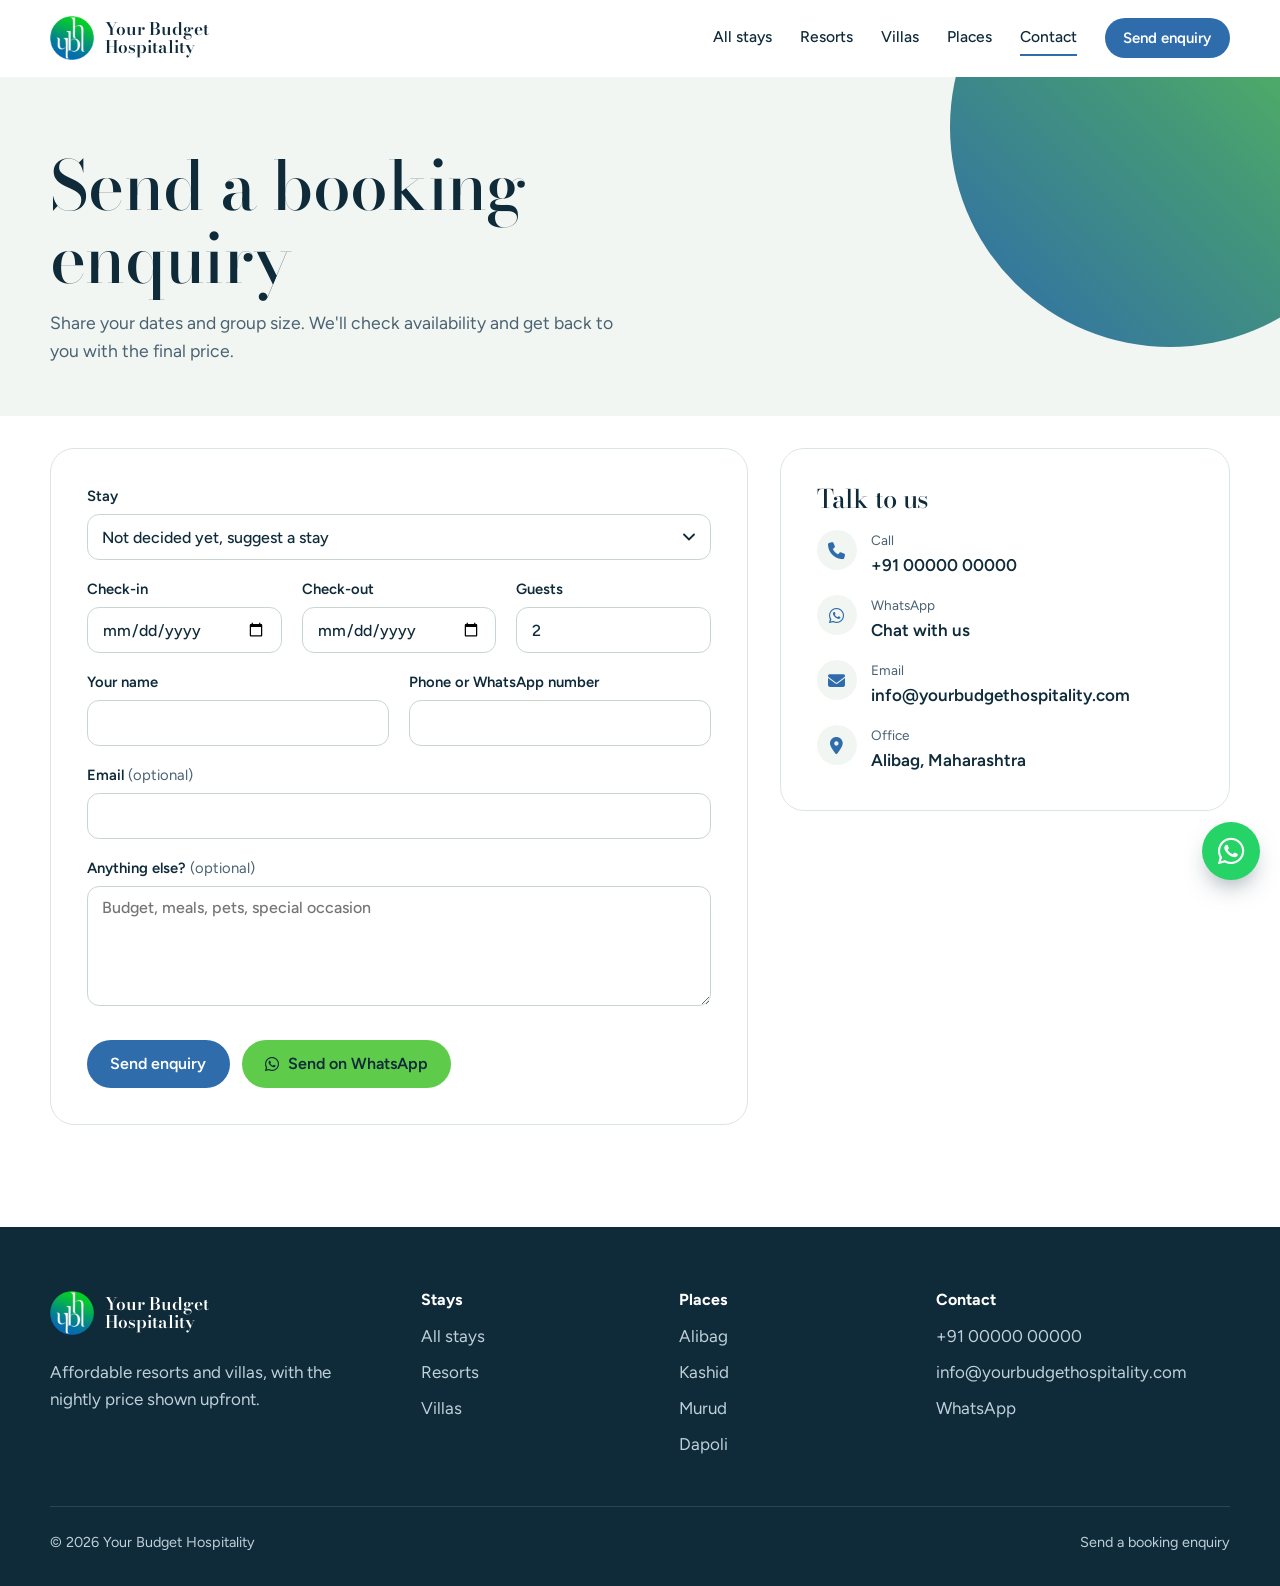
==== contact.html @ d2b8995c "Add files via upload" ====
<!DOCTYPE html>
<html lang="en">
<head>
  <meta charset="UTF-8">
  <meta name="viewport" content="width=device-width, initial-scale=1.0">
  <title>Send a booking enquiry | Your Budget Hospitality</title>
  <meta name="description" content="Send your dates and group size for any Your Budget Hospitality resort or villa. We confirm availability and the final price.">
  <meta name="theme-color" content="#2F6CAB">
  <link rel="icon" href="favicon.ico" sizes="any">
  <link rel="icon" type="image/png" sizes="32x32" href="favicon-32x32.png">
  <link rel="apple-touch-icon" href="apple-touch-icon.png">
  <link rel="preconnect" href="https://fonts.googleapis.com">
  <link rel="preconnect" href="https://fonts.gstatic.com" crossorigin>
  <link rel="stylesheet" href="https://fonts.googleapis.com/css2?family=Bodoni+Moda:opsz,wght@6..96,400..700&family=Figtree:wght@400;500;600;700&display=swap">
  <link rel="stylesheet" href="https://cdnjs.cloudflare.com/ajax/libs/font-awesome/6.5.1/css/all.min.css">
  <link rel="stylesheet" href="style.css">
  <script src="data.js" defer></script>
  <script src="main.js" defer></script>
</head>
<body data-page="contact">
  <a class="skip-link" href="#main">Skip to content</a>

  <header class="site-header" id="siteHeader">
    <div class="wrap nav">
      <a class="brand" href="index.html">
        <img src="ybh-mark.png" alt="" width="44" height="44">
        <span>Your Budget<br>Hospitality</span>
      </a>
      <button class="nav-toggle" type="button" aria-expanded="false" aria-controls="navMenu">
        <i class="fa-solid fa-bars" aria-hidden="true"></i><span class="sr-only">Menu</span>
      </button>
      <nav class="nav-menu" id="navMenu" aria-label="Main">
        <a class="nav-link" href="properties.html">All stays</a>
        <a class="nav-link" href="properties.html?type=resort">Resorts</a>
        <a class="nav-link" href="properties.html?type=villa">Villas</a>
        <a class="nav-link" href="index.html#places">Places</a>
        <a class="nav-link" href="contact.html" aria-current="page">Contact</a>
        <a class="btn btn-primary btn-sm" href="contact.html">Send enquiry</a>
      </nav>
    </div>
  </header>

  <main id="main">
    <section class="page-head">
      <div class="wrap">
        <h1>Send a booking enquiry</h1>
        <p>Share your dates and group size. We'll check availability and get back to you with the final price.</p>
      </div>
    </section>

    <section class="section section-results">
      <div class="wrap contact-grid">
        <div class="panel">
          <form class="form" id="enquiryForm">
            <input type="checkbox" name="botcheck" class="hp" tabindex="-1" autocomplete="off" aria-hidden="true">
            <div class="form-grid">
              <div class="c6">
                <label for="fProperty">Stay</label>
                <select class="input" id="fProperty" name="property"></select>
              </div>
              <div class="c2">
                <label for="fCheckin">Check-in</label>
                <input class="input" type="date" id="fCheckin" name="checkin" required>
              </div>
              <div class="c2">
                <label for="fCheckout">Check-out</label>
                <input class="input" type="date" id="fCheckout" name="checkout" required>
              </div>
              <div class="c2">
                <label for="fGuestCount">Guests</label>
                <input class="input" type="number" id="fGuestCount" name="guests" min="1" max="60" value="2" inputmode="numeric" required>
              </div>
              <div class="c3">
                <label for="fName">Your name</label>
                <input class="input" type="text" id="fName" name="name" autocomplete="name" required>
              </div>
              <div class="c3">
                <label for="fPhone">Phone or WhatsApp number</label>
                <input class="input" type="tel" id="fPhone" name="phone" autocomplete="tel" minlength="10" required>
              </div>
              <div class="c6">
                <label for="fEmail">Email <span class="hint">(optional)</span></label>
                <input class="input" type="email" id="fEmail" name="email" autocomplete="email">
              </div>
              <div class="c6">
                <label for="fMessage">Anything else? <span class="hint">(optional)</span></label>
                <textarea class="input" id="fMessage" name="message" placeholder="Budget, meals, pets, special occasion"></textarea>
              </div>
            </div>
            <div class="form-actions">
              <button class="btn btn-primary" type="submit" id="submitBtn">Send enquiry</button>
              <button class="btn btn-whatsapp" type="button" id="waBtn"><i class="fa-brands fa-whatsapp" aria-hidden="true"></i>Send on WhatsApp</button>
            </div>
            <p class="form-status" id="formStatus" role="status" aria-live="polite"></p>
          </form>
        </div>

        <aside class="aside">
          <div class="panel preview" id="stayPreview" hidden></div>
          <div class="panel">
            <h2 class="aside-title">Talk to us</h2>
            <ul class="contact-list">
              <li><i class="fa-solid fa-phone" aria-hidden="true"></i><div><span>Call</span><a data-site="phone" href="#">Phone</a></div></li>
              <li><i class="fa-brands fa-whatsapp" aria-hidden="true"></i><div><span>WhatsApp</span><a data-site="whatsapp" href="#">Chat with us</a></div></li>
              <li><i class="fa-solid fa-envelope" aria-hidden="true"></i><div><span>Email</span><a data-site="email" href="#">Email</a></div></li>
              <li><i class="fa-solid fa-location-dot" aria-hidden="true"></i><div><span>Office</span><p data-site="address"></p></div></li>
            </ul>
          </div>
        </aside>
      </div>
    </section>
  </main>

  <footer class="site-footer on-dark">
    <div class="wrap">
      <div class="footer-grid">
        <div class="footer-brand">
          <a class="brand" href="index.html">
            <img src="ybh-mark.png" alt="" width="44" height="44">
            <span>Your Budget<br>Hospitality</span>
          </a>
          <p>Affordable resorts and villas, with the nightly price shown upfront.</p>
        </div>
        <div>
          <h2 class="footer-title">Stays</h2>
          <ul>
            <li><a href="properties.html">All stays</a></li>
            <li><a href="properties.html?type=resort">Resorts</a></li>
            <li><a href="properties.html?type=villa">Villas</a></li>
          </ul>
        </div>
        <div>
          <h2 class="footer-title">Places</h2>
          <ul id="footerPlaces"></ul>
        </div>
        <div>
          <h2 class="footer-title">Contact</h2>
          <ul>
            <li><a data-site="phone" href="#">Phone</a></li>
            <li><a data-site="email" href="#">Email</a></li>
            <li><a data-site="whatsapp" href="#">WhatsApp</a></li>
          </ul>
        </div>
      </div>
      <div class="footer-bottom">
        <p>&copy; <span id="year"></span> Your Budget Hospitality</p>
        <p><a href="contact.html">Send a booking enquiry</a></p>
      </div>
    </div>
  </footer>

  <a class="wa-float" data-site="whatsapp" href="#" aria-label="Chat on WhatsApp"><i class="fa-brands fa-whatsapp" aria-hidden="true"></i></a>
</body>
</html>
---- style.css ----
/* ==================================================================
   Your Budget Hospitality — shared styles
   Palette sampled from the logo: leaf green → lagoon → coast blue
   ================================================================== */

:root {
  --leaf: #5ECB4A;
  --leaf-deep: #2F8F3E;
  --lagoon: #449779;
  --coast: #2F6CAB;
  --coast-deep: #245A92;
  --ink: #0F2B3A;
  --ink-soft: #4A6272;
  --mist: #F2F6F3;
  --line: #DCE6E0;
  --white: #FFFFFF;
  --grad: linear-gradient(45deg, #2F6CAB 0%, #449779 50%, #5ECB4A 100%);

  --serif: 'Bodoni Moda', 'Didot', Georgia, serif;
  --sans: 'Figtree', system-ui, -apple-system, 'Segoe UI', sans-serif;

  --wrap: 1180px;
  --header-h: 76px;
}

/* ---------- Base ---------- */
*, *::before, *::after { box-sizing: border-box; }
html { scroll-behavior: smooth; -webkit-text-size-adjust: 100%; }
body {
  margin: 0;
  font-family: var(--sans);
  font-size: 1.0625rem;
  line-height: 1.6;
  color: var(--ink);
  background: var(--white);
  -webkit-font-smoothing: antialiased;
}
img, svg { display: block; max-width: 100%; }
a { color: var(--coast); }
p { margin: 0; }
h1, h2, h3 {
  margin: 0;
  font-family: var(--serif);
  font-weight: 500;
  font-optical-sizing: auto;
  line-height: 1.08;
  letter-spacing: -0.01em;
  text-wrap: balance;
}
[hidden] { display: none !important; }

.wrap { width: min(100% - 2.5rem, var(--wrap)); margin-inline: auto; }
.sr-only {
  position: absolute; width: 1px; height: 1px; padding: 0; margin: -1px;
  overflow: hidden; clip: rect(0 0 0 0); white-space: nowrap; border: 0;
}
.skip-link {
  position: absolute; left: 1rem; top: -100px; z-index: 100;
  background: var(--ink); color: #fff; padding: .6rem 1rem; border-radius: 8px;
}
.skip-link:focus { top: 1rem; }

:focus-visible { outline: 3px solid var(--coast); outline-offset: 3px; border-radius: 4px; }
.on-dark :focus-visible, .type-resort :focus-visible { outline-color: var(--leaf); }

@media (prefers-reduced-motion: reduce) {
  html { scroll-behavior: auto; }
  *, *::before, *::after { animation: none !important; transition: none !important; }
}

/* ---------- Buttons ---------- */
.btn {
  display: inline-flex; align-items: center; justify-content: center; gap: .55rem;
  min-height: 48px; padding: .75rem 1.4rem;
  border: 1.5px solid transparent; border-radius: 999px;
  font: 600 1rem/1 var(--sans);
  text-decoration: none; white-space: nowrap; cursor: pointer;
  transition: background-color .2s, color .2s, border-color .2s;
}
.btn:disabled { opacity: .6; cursor: progress; }
.btn-sm { min-height: 40px; padding: .55rem 1.1rem; font-size: .9375rem; }
.btn-primary { background: var(--coast); color: #fff; }
.btn-primary:hover { background: var(--coast-deep); }
.btn-outline { background: transparent; color: var(--ink); border-color: var(--ink); }
.btn-outline:hover { background: var(--ink); color: #fff; }
.btn-whatsapp { background: var(--leaf); color: var(--ink); }
.btn-whatsapp:hover { background: #50B83D; }
.btn-light-outline { background: transparent; color: #fff; border-color: rgba(255, 255, 255, .55); }
.btn-light-outline:hover { background: #fff; color: var(--ink); border-color: #fff; }

/* ---------- Header ---------- */
.site-header {
  position: sticky; top: 0; z-index: 50;
  background: rgba(255, 255, 255, .94);
  backdrop-filter: saturate(1.4) blur(10px);
  -webkit-backdrop-filter: saturate(1.4) blur(10px);
  border-bottom: 1px solid transparent;
  transition: border-color .2s;
}
.site-header.scrolled { border-bottom-color: var(--line); }
.nav { position: relative; display: flex; align-items: center; justify-content: space-between; gap: 1.5rem; min-height: var(--header-h); }

.brand { display: inline-flex; align-items: center; gap: .7rem; color: var(--ink); text-decoration: none; }
.brand img { width: 44px; height: 44px; }
.brand span { font-family: var(--serif); font-size: 1.08rem; font-weight: 600; line-height: 1.05; }

.nav-menu { display: flex; align-items: center; gap: 1.75rem; }
.nav-link {
  color: var(--ink); text-decoration: none; font-weight: 500; font-size: .975rem;
  padding: .3rem 0; border-bottom: 2px solid transparent;
}
.nav-link:hover { border-bottom-color: var(--leaf); }
.nav-link[aria-current="page"] { border-bottom-color: var(--coast); }

.nav-toggle {
  display: none; width: 44px; height: 44px; align-items: center; justify-content: center;
  border: 1px solid var(--line); border-radius: 12px; background: #fff; color: var(--ink);
  font-size: 1.1rem; cursor: pointer;
}

@media (max-width: 920px) {
  .nav-toggle { display: inline-flex; }
  .nav-menu {
    display: none; position: absolute; left: -1.25rem; right: -1.25rem; top: 100%;
    flex-direction: column; align-items: stretch; gap: 0;
    padding: .25rem 1.25rem 1.25rem; background: #fff; border-bottom: 1px solid var(--line);
  }
  .nav-menu.open { display: flex; }
  .nav-link { padding: .95rem 0; border-bottom: 1px solid var(--line); }
  .nav-link[aria-current="page"] { color: var(--coast); border-bottom-color: var(--line); }
  .nav-menu .btn { margin-top: 1rem; }
}

/* ---------- Hero (home) ---------- */
.hero {
  position: relative; overflow: hidden;
  background: var(--mist);
  padding: clamp(3rem, 7vw, 6rem) 0 clamp(3.5rem, 7vw, 6.5rem);
}
.hero-grid {
  display: grid; grid-template-columns: minmax(0, 1.12fr) minmax(0, .88fr);
  align-items: center; gap: 2rem;
}
.hero-copy { position: relative; z-index: 2; }
.hero h1 { font-size: clamp(2.8rem, 6.4vw, 5.25rem); line-height: .98; max-width: 11ch; }
.hero-sub { margin-top: 1.4rem; max-width: 34rem; font-size: 1.15rem; color: var(--ink-soft); }

/* The logo's own gesture, scaled up: gradient disc with the letterforms floating inside */
.hero-visual { position: relative; z-index: 1; }
.disc {
  width: min(54vw, 640px); aspect-ratio: 1; border-radius: 50%;
  background: var(--grad);
  display: grid; place-items: center;
  animation: disc-in 1.1s cubic-bezier(.2, .7, .2, 1) both;
}
.disc img { width: 64%; animation: letters-float 7s ease-in-out 1.1s infinite; }
@keyframes disc-in { from { opacity: 0; transform: scale(.88); } to { opacity: 1; transform: none; } }
@keyframes letters-float { 0%, 100% { transform: translateY(0); } 50% { transform: translateY(-16px); } }

/* Search */
.search {
  margin-top: 2.25rem;
  display: grid; grid-template-columns: repeat(3, minmax(0, 1fr)) auto; gap: .25rem;
  padding: .55rem; background: #fff; border: 1px solid var(--line); border-radius: 20px;
  box-shadow: 0 22px 44px -28px rgba(15, 43, 58, .45);
}
.field { display: flex; flex-direction: column; justify-content: center; padding: .4rem .95rem; min-width: 0; }
.field + .field { border-left: 1px solid var(--line); }
.field label { font-size: .8125rem; font-weight: 600; color: var(--ink-soft); }
.field select {
  appearance: none; -webkit-appearance: none; width: 100%;
  border: 0; padding: .1rem 1.4rem .1rem 0; border-radius: 6px;
  font: 500 1rem var(--sans); color: var(--ink); cursor: pointer;
  background: transparent url("data:image/svg+xml,%3Csvg xmlns='http://www.w3.org/2000/svg' width='12' height='8' fill='none'%3E%3Cpath d='M1 1.5l5 5 5-5' stroke='%230F2B3A' stroke-width='1.8' stroke-linecap='round'/%3E%3C/svg%3E") no-repeat right center;
}
.search .btn { border-radius: 14px; padding-inline: 1.6rem; }

@media (max-width: 920px) {
  .hero { padding-top: 1.5rem; }
  .hero-grid { grid-template-columns: 1fr; gap: 0; }
  .hero-visual { order: -1; display: flex; justify-content: flex-end; margin-right: -3.5rem; margin-bottom: -1rem; }
  .disc { width: min(78vw, 380px); }
}
@media (max-width: 700px) {
  .search { grid-template-columns: 1fr 1fr; gap: .5rem; padding: .6rem; }
  .field { background: var(--mist); border-radius: 12px; padding: .55rem .85rem; }
  .field + .field { border-left: 0; }
  .field:first-child, .search .btn { grid-column: 1 / -1; }
}

/* ---------- Sections ---------- */
.section { padding: clamp(4rem, 8vw, 6.5rem) 0; }
.section-flush { padding-top: 0; }
.section-mist { background: var(--mist); }
.section-head {
  display: flex; flex-wrap: wrap; align-items: flex-end; justify-content: space-between;
  gap: 1rem 2rem; margin-bottom: 2.5rem;
}
.section-head h2 { font-size: clamp(2.2rem, 4.4vw, 3.4rem); }
.section-head p { margin-top: .7rem; max-width: 32rem; color: var(--ink-soft); }
.link-quiet { font-weight: 600; color: var(--coast); text-underline-offset: 5px; }

/* ---------- Places (typographic index) ---------- */
.place-list { list-style: none; margin: 0; padding: 0; border-top: 2px solid var(--ink); }
.place-row {
  display: grid; grid-template-columns: minmax(0, 1fr) 7rem 11rem; gap: 2rem; align-items: center;
  padding: 1.5rem .25rem; border-bottom: 1px solid var(--line);
  color: var(--ink); text-decoration: none;
}
.place-name { font-family: var(--serif); font-size: clamp(2rem, 4.6vw, 3.4rem); line-height: 1; }
.place-blurb { display: block; margin-top: .5rem; font-family: var(--sans); font-size: .975rem; line-height: 1.4; color: var(--ink-soft); }
.place-meta { font-size: .9rem; color: var(--ink-soft); text-align: right; }
.place-meta strong { display: block; font-size: 1.2rem; font-weight: 700; color: var(--ink); }
.place-row:hover .place-name {
  text-decoration: underline; text-decoration-thickness: 2px;
  text-decoration-color: var(--leaf); text-underline-offset: 8px;
}
@media (max-width: 640px) {
  .place-row { grid-template-columns: auto 1fr; gap: .9rem 1.5rem; }
  .place-row .place-name { grid-column: 1 / -1; }
  .place-meta { text-align: left; }
}

/* ---------- Stay types ---------- */
.types { display: grid; grid-template-columns: 1fr 1fr; gap: 1.25rem; }
.type-panel {
  display: flex; flex-direction: column; gap: 1rem; min-height: 360px;
  padding: clamp(1.75rem, 4vw, 3rem); border-radius: 28px;
}
.type-panel h3 { font-size: clamp(2.4rem, 4.4vw, 3.6rem); }
.type-panel p { max-width: 26rem; font-size: 1.05rem; }
.type-resort { background: var(--coast); color: #fff; }
.type-villa { background: var(--leaf); color: var(--ink); }
.type-meta { margin-top: auto; display: flex; flex-wrap: wrap; align-items: flex-end; gap: 1.25rem 2.25rem; }
.type-meta strong { display: block; font-size: 1.6rem; font-weight: 700; line-height: 1.2; }
.type-meta span { font-size: .9rem; }
.type-meta .btn { margin-left: auto; }
.type-resort .btn { background: #fff; color: var(--coast-deep); }
.type-resort .btn:hover { background: var(--mist); }
.type-villa .btn { background: var(--ink); color: #fff; }
.type-villa .btn:hover { background: #1D4458; }
@media (max-width: 820px) {
  .types { grid-template-columns: 1fr; }
  .type-panel { min-height: 0; }
}

/* ---------- Stay cards ---------- */
.stay-grid { display: grid; grid-template-columns: repeat(auto-fill, minmax(290px, 1fr)); gap: 1.5rem; }
.stay-card {
  display: flex; flex-direction: column; overflow: hidden;
  background: #fff; border: 1px solid var(--line); border-radius: 20px;
}
.stay-media { position: relative; aspect-ratio: 4 / 3; background: var(--mist); }
.stay-media > svg, .stay-media > img { position: absolute; inset: 0; width: 100%; height: 100%; object-fit: cover; }
.stay-tag {
  position: absolute; top: .85rem; left: .85rem;
  padding: .3rem .75rem; border-radius: 999px; font-size: .8125rem; font-weight: 600;
}
.tag-resort { background: var(--coast); color: #fff; }
.tag-villa { background: var(--leaf); color: var(--ink); }

.stay-body { flex: 1; display: flex; flex-direction: column; gap: .5rem; padding: 1.15rem 1.25rem 1.25rem; }
.stay-place { display: flex; align-items: center; gap: .4rem; font-size: .9rem; color: var(--ink-soft); }
.stay-place i { color: var(--lagoon); font-size: .85rem; }
.stay-name { font-size: 1.55rem; }
.stay-facts, .stay-highlights { list-style: none; margin: 0; padding: 0; display: flex; flex-wrap: wrap; }
.stay-facts { gap: .35rem 1.1rem; font-size: .925rem; }
.stay-facts i { margin-right: .4rem; color: var(--ink-soft); font-size: .8rem; }
.stay-highlights { gap: .4rem; margin-top: .2rem; }
.stay-highlights li { padding: .2rem .6rem; border: 1px solid var(--line); border-radius: 999px; font-size: .8125rem; color: var(--ink-soft); }
.stay-foot {
  margin-top: auto; padding-top: 1rem; border-top: 1px solid var(--line);
  display: flex; align-items: flex-end; justify-content: space-between; gap: 1rem;
}
.stay-body .stay-highlights { margin-bottom: .6rem; }
.price strong { display: block; font-size: 1.4rem; font-weight: 700; line-height: 1.15; }
.price span { font-size: .8125rem; color: var(--ink-soft); }

/* ---------- Steps ---------- */
.steps { list-style: none; margin: 0; padding: 0; display: grid; grid-template-columns: repeat(3, 1fr); gap: 2rem; }
.step { padding-top: 1.25rem; border-top: 2px solid var(--ink); }
.step-num { display: block; font-family: var(--serif); font-size: 3.4rem; line-height: 1; color: var(--coast); }
.step h3 { margin: .9rem 0 .4rem; font-family: var(--sans); font-size: 1.2rem; font-weight: 700; letter-spacing: 0; }
.step p { max-width: 22rem; color: var(--ink-soft); }
@media (max-width: 820px) { .steps { grid-template-columns: 1fr; gap: 1.75rem; } }

/* ---------- CTA ---------- */
.cta {
  display: grid; grid-template-columns: auto minmax(0, 1fr) auto; align-items: center; gap: 2rem;
  padding: clamp(2rem, 5vw, 3.5rem); border-radius: 32px;
  background: var(--ink); color: #fff;
}
.cta img { width: 96px; height: 96px; }
.cta h2 { font-size: clamp(2rem, 3.8vw, 2.9rem); }
.cta p { margin-top: .6rem; max-width: 32rem; color: #B9CAD4; }
.cta-actions { display: flex; flex-wrap: wrap; gap: .75rem; }
@media (max-width: 920px) {
  .cta { grid-template-columns: 1fr; gap: 1.25rem; }
  .cta img { width: 72px; height: 72px; }
}

/* ---------- Page head (inner pages) ---------- */
.page-head {
  position: relative; overflow: hidden;
  padding: clamp(2.75rem, 6vw, 4.5rem) 0 clamp(2.25rem, 4vw, 3.25rem);
  background: var(--mist);
}
.page-head::after {
  content: ""; position: absolute; right: -110px; top: -170px;
  width: 440px; height: 440px; border-radius: 50%; background: var(--grad);
}
.page-head .wrap { position: relative; z-index: 1; }
.page-head h1 { font-size: clamp(2.5rem, 5.4vw, 4.25rem); max-width: 16ch; }
.page-head p { margin-top: .8rem; max-width: 36rem; font-size: 1.1rem; color: var(--ink-soft); }
@media (max-width: 820px) {
  .page-head::after { width: 220px; height: 220px; right: -90px; top: -120px; }
  .page-head h1 { padding-right: 4.5rem; }
}

/* ---------- Filters (stays page) ---------- */
.filters { position: sticky; top: var(--header-h); z-index: 40; background: #fff; border-bottom: 1px solid var(--line); }
.filters-inner { display: flex; flex-wrap: wrap; align-items: flex-end; gap: 1rem 1.25rem; padding: 1rem 0; }
.filter { display: flex; flex-direction: column; gap: .3rem; min-width: 150px; }
.filter-label, .filter label { font-size: .8125rem; font-weight: 600; color: var(--ink-soft); }
.filter-sort { margin-left: auto; }
.seg { display: inline-flex; padding: 4px; background: var(--mist); border-radius: 999px; }
.seg button {
  min-height: 38px; padding: .45rem 1.1rem; border: 0; border-radius: 999px;
  background: transparent; color: var(--ink-soft); font: 600 .95rem var(--sans); cursor: pointer;
}
.seg button[aria-pressed="true"] { background: var(--ink); color: #fff; }
.results-count { margin-bottom: 1.25rem; color: var(--ink-soft); }
.section-results { padding-top: 2rem; }
.empty { padding: 3.5rem 1.5rem; text-align: center; border: 1.5px dashed var(--line); border-radius: 20px; }
.empty h2 { font-size: 2rem; }
.empty p { margin: .6rem auto 1.5rem; max-width: 30rem; color: var(--ink-soft); }
@media (max-width: 760px) {
  .filters { position: static; }
  .filter { flex: 1 1 calc(50% - .75rem); min-width: 0; }
  .filter:first-child { flex-basis: 100%; }
  .filter-sort { margin-left: 0; }
  .seg { display: flex; }
  .seg button { flex: 1; }
}

/* ---------- Form inputs ---------- */
.input {
  width: 100%; min-height: 46px; padding: .6rem .9rem;
  appearance: none; -webkit-appearance: none;
  background: #fff; border: 1px solid #C9D6CF; border-radius: 12px;
  font: 500 1rem var(--sans); color: var(--ink);
}
select.input {
  padding-right: 2.3rem; cursor: pointer;
  background: #fff url("data:image/svg+xml,%3Csvg xmlns='http://www.w3.org/2000/svg' width='12' height='8' fill='none'%3E%3Cpath d='M1 1.5l5 5 5-5' stroke='%230F2B3A' stroke-width='1.8' stroke-linecap='round'/%3E%3C/svg%3E") no-repeat right .9rem center;
}
textarea.input { min-height: 120px; resize: vertical; line-height: 1.5; }
.input:focus { outline: none; border-color: var(--coast); box-shadow: 0 0 0 3px rgba(47, 108, 171, .22); }

/* ---------- Enquiry page ---------- */
.contact-grid { display: grid; grid-template-columns: minmax(0, 1.55fr) minmax(0, 1fr); gap: 2rem; align-items: start; }
.panel { background: #fff; border: 1px solid var(--line); border-radius: 24px; padding: clamp(1.4rem, 3.5vw, 2.25rem); }
.form-grid { display: grid; grid-template-columns: repeat(6, minmax(0, 1fr)); gap: 1.1rem 1.25rem; }
.c2 { grid-column: span 2; }
.c3 { grid-column: span 3; }
.c6 { grid-column: 1 / -1; }
.form label { display: block; margin-bottom: .35rem; font-size: .925rem; font-weight: 600; }
.form .hint { font-weight: 400; color: var(--ink-soft); }
.hp { position: absolute; left: -9999px; }
.form-actions { display: flex; flex-wrap: wrap; gap: .75rem; margin-top: 1.6rem; }
.form-status { display: none; margin-top: 1.1rem; padding: .85rem 1rem; border-radius: 12px; font-weight: 500; }
.form-status.ok { display: block; background: #E4F5E1; color: #1E5A28; }
.form-status.err { display: block; background: #FCEBEA; color: #8B2320; }

.aside { position: sticky; top: calc(var(--header-h) + 1.5rem); display: grid; gap: 1.25rem; }
.preview { display: flex; align-items: center; gap: 1rem; }
.preview-media { position: relative; flex: none; width: 104px; aspect-ratio: 1; overflow: hidden; border-radius: 16px; }
.preview-media > svg, .preview-media > img { position: absolute; inset: 0; width: 100%; height: 100%; object-fit: cover; }
.preview-name { margin: .15rem 0 .35rem; font-size: 1.4rem; }
.aside-title { margin-bottom: 1.1rem; font-size: 1.6rem; }
.contact-list { list-style: none; margin: 0; padding: 0; display: grid; gap: 1rem; }
.contact-list li { display: flex; align-items: flex-start; gap: .9rem; }
.contact-list i {
  flex: none; width: 40px; height: 40px; display: grid; place-items: center;
  border-radius: 50%; background: var(--mist); color: var(--coast);
}
.contact-list span { display: block; font-size: .85rem; color: var(--ink-soft); }
.contact-list a, .contact-list p { font-weight: 600; color: var(--ink); text-decoration: none; overflow-wrap: anywhere; }
.contact-list a:hover { color: var(--coast); text-decoration: underline; }

@media (max-width: 920px) {
  .contact-grid { grid-template-columns: 1fr; }
  .aside { position: static; }
}
@media (max-width: 560px) {
  .c2, .c3 { grid-column: 1 / -1; }
}

/* ---------- Footer ---------- */
.site-footer { padding: 4rem 0 2rem; background: var(--ink); color: #BFD0D9; }
.footer-grid { display: grid; grid-template-columns: 1.5fr 1fr 1fr 1.3fr; gap: 2rem; }
.footer-brand .brand { color: #fff; }
.footer-brand p { margin-top: 1rem; max-width: 20rem; }
.footer-title { margin: 0 0 .9rem; font-family: var(--sans); font-size: 1rem; font-weight: 700; color: #fff; letter-spacing: 0; }
.site-footer ul { list-style: none; margin: 0; padding: 0; display: grid; gap: .55rem; }
.site-footer a { color: #BFD0D9; text-decoration: none; overflow-wrap: anywhere; }
.site-footer a:hover { color: #fff; text-decoration: underline; }
.footer-bottom {
  display: flex; flex-wrap: wrap; justify-content: space-between; gap: 1rem;
  margin-top: 3rem; padding-top: 1.5rem; border-top: 1px solid rgba(255, 255, 255, .12); font-size: .9rem;
}
@media (max-width: 920px) { .footer-grid { grid-template-columns: 1fr 1fr; } }
@media (max-width: 520px) { .footer-grid { grid-template-columns: 1fr; } }

/* ---------- Floating WhatsApp ---------- */
.wa-float {
  position: fixed; right: 1.25rem; bottom: 1.25rem; z-index: 60;
  width: 58px; height: 58px; display: grid; place-items: center;
  border-radius: 50%; background: #25D366; color: #fff; font-size: 1.9rem; text-decoration: none;
  box-shadow: 0 12px 26px -10px rgba(15, 43, 58, .55);
}
.wa-float:hover { background: #1EBE5A; }
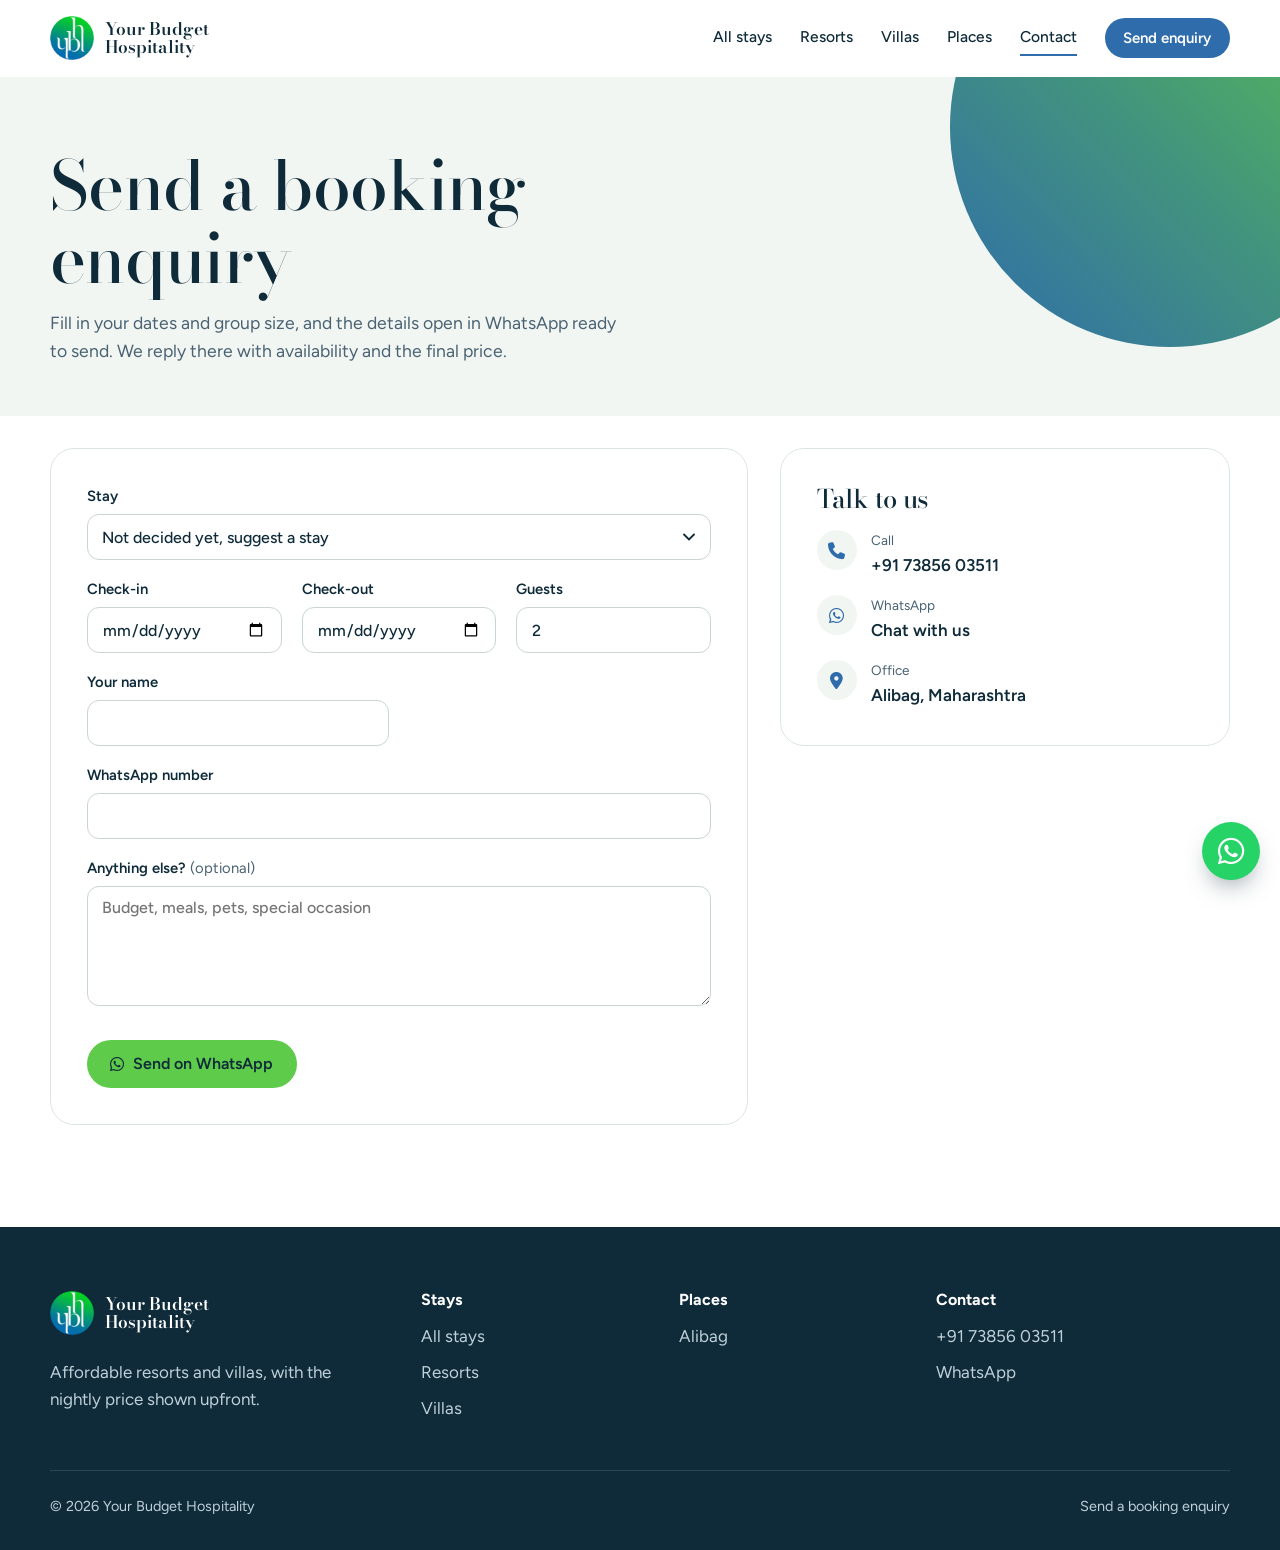
==== commit 1c740fd5: "Add files via upload" ====
--- a/contact.html
+++ b/contact.html
@@ -44,7 +44,7 @@
     <section class="page-head">
       <div class="wrap">
         <h1>Send a booking enquiry</h1>
-        <p>Share your dates and group size. We'll check availability and get back to you with the final price.</p>
+        <p>Fill in your dates and group size, and the details open in WhatsApp ready to send. We reply there with availability and the final price.</p>
       </div>
     </section>
 
@@ -52,7 +52,6 @@
       <div class="wrap contact-grid">
         <div class="panel">
           <form class="form" id="enquiryForm">
-            <input type="checkbox" name="botcheck" class="hp" tabindex="-1" autocomplete="off" aria-hidden="true">
             <div class="form-grid">
               <div class="c6">
                 <label for="fProperty">Stay</label>
@@ -74,13 +73,9 @@
                 <label for="fName">Your name</label>
                 <input class="input" type="text" id="fName" name="name" autocomplete="name" required>
               </div>
-              <div class="c3">
-                <label for="fPhone">Phone or WhatsApp number</label>
+              <div class="c6">
+                <label for="fPhone">WhatsApp number</label>
                 <input class="input" type="tel" id="fPhone" name="phone" autocomplete="tel" minlength="10" required>
-              </div>
-              <div class="c6">
-                <label for="fEmail">Email <span class="hint">(optional)</span></label>
-                <input class="input" type="email" id="fEmail" name="email" autocomplete="email">
               </div>
               <div class="c6">
                 <label for="fMessage">Anything else? <span class="hint">(optional)</span></label>
@@ -88,8 +83,7 @@
               </div>
             </div>
             <div class="form-actions">
-              <button class="btn btn-primary" type="submit" id="submitBtn">Send enquiry</button>
-              <button class="btn btn-whatsapp" type="button" id="waBtn"><i class="fa-brands fa-whatsapp" aria-hidden="true"></i>Send on WhatsApp</button>
+              <button class="btn btn-whatsapp" type="submit" id="waBtn"><i class="fa-brands fa-whatsapp" aria-hidden="true"></i>Send on WhatsApp</button>
             </div>
             <p class="form-status" id="formStatus" role="status" aria-live="polite"></p>
           </form>
@@ -102,7 +96,6 @@
             <ul class="contact-list">
               <li><i class="fa-solid fa-phone" aria-hidden="true"></i><div><span>Call</span><a data-site="phone" href="#">Phone</a></div></li>
               <li><i class="fa-brands fa-whatsapp" aria-hidden="true"></i><div><span>WhatsApp</span><a data-site="whatsapp" href="#">Chat with us</a></div></li>
-              <li><i class="fa-solid fa-envelope" aria-hidden="true"></i><div><span>Email</span><a data-site="email" href="#">Email</a></div></li>
               <li><i class="fa-solid fa-location-dot" aria-hidden="true"></i><div><span>Office</span><p data-site="address"></p></div></li>
             </ul>
           </div>
@@ -137,7 +130,6 @@
           <h2 class="footer-title">Contact</h2>
           <ul>
             <li><a data-site="phone" href="#">Phone</a></li>
-            <li><a data-site="email" href="#">Email</a></li>
             <li><a data-site="whatsapp" href="#">WhatsApp</a></li>
           </ul>
         </div>
--- a/style.css
+++ b/style.css
@@ -252,6 +252,14 @@
 }
 .stay-media { position: relative; aspect-ratio: 4 / 3; background: var(--mist); }
 .stay-media > svg, .stay-media > img { position: absolute; inset: 0; width: 100%; height: 100%; object-fit: cover; }
+.media-btn { position: absolute; inset: 0; padding: 0; border: 0; background: transparent; cursor: zoom-in; }
+.photo-count {
+  position: absolute; right: .85rem; bottom: .85rem; pointer-events: none;
+  display: inline-flex; align-items: center; gap: .4rem;
+  padding: .28rem .7rem; border-radius: 999px;
+  background: rgba(15, 43, 58, .78); color: #fff; font-size: .8rem; font-weight: 600;
+}
+.photo-count i { font-size: .75rem; }
 .stay-tag {
   position: absolute; top: .85rem; left: .85rem;
   padding: .3rem .75rem; border-radius: 999px; font-size: .8125rem; font-weight: 600;
@@ -273,6 +281,11 @@
   display: flex; align-items: flex-end; justify-content: space-between; gap: 1rem;
 }
 .stay-body .stay-highlights { margin-bottom: .6rem; }
+.room-list { list-style: none; margin: .2rem 0 .4rem; padding: 0; display: grid; gap: .3rem; font-size: .9rem; }
+.room-list li { display: flex; align-items: baseline; justify-content: space-between; gap: 1rem; padding-bottom: .3rem; border-bottom: 1px dotted var(--line); }
+.room-list li:last-child { border-bottom: 0; }
+.room-list span { color: var(--ink-soft); }
+.room-list strong { font-weight: 700; }
 .price strong { display: block; font-size: 1.4rem; font-weight: 700; line-height: 1.15; }
 .price span { font-size: .8125rem; color: var(--ink-soft); }
 
@@ -331,6 +344,9 @@
 .seg button[aria-pressed="true"] { background: var(--ink); color: #fff; }
 .results-count { margin-bottom: 1.25rem; color: var(--ink-soft); }
 .section-results { padding-top: 2rem; }
+.more-head { margin: 3.5rem 0 1.75rem; padding-top: 2rem; border-top: 1px solid var(--line); }
+.more-head h2 { font-size: clamp(1.7rem, 3vw, 2.3rem); }
+.more-head p { margin-top: .6rem; max-width: 46rem; color: var(--ink-soft); }
 .empty { padding: 3.5rem 1.5rem; text-align: center; border: 1.5px dashed var(--line); border-radius: 20px; }
 .empty h2 { font-size: 2rem; }
 .empty p { margin: .6rem auto 1.5rem; max-width: 30rem; color: var(--ink-soft); }
@@ -420,3 +436,29 @@
   box-shadow: 0 12px 26px -10px rgba(15, 43, 58, .55);
 }
 .wa-float:hover { background: #1EBE5A; }
+
+/* ---------- Photo gallery ---------- */
+.lightbox {
+  position: fixed; inset: 0; z-index: 100;
+  display: flex; align-items: center; justify-content: center; gap: 1rem;
+  padding: 1.25rem; background: rgba(9, 22, 30, .97); backdrop-filter: blur(6px); -webkit-backdrop-filter: blur(6px);
+}
+.lb-stage { margin: 0; display: grid; gap: .75rem; max-width: min(1100px, 92vw); }
+.lb-stage img { width: 100%; max-height: 78vh; object-fit: contain; border-radius: 14px; background: #0B1C26; }
+.lb-caption { color: #C9D6DD; font-size: .9rem; text-align: center; }
+.lb-nav, .lb-close {
+  flex: none; width: 46px; height: 46px; display: grid; place-items: center;
+  border: 1px solid rgba(255, 255, 255, .3); border-radius: 50%;
+  background: rgba(255, 255, 255, .08); color: #fff; font-size: 1.05rem; cursor: pointer;
+}
+.lb-nav:hover, .lb-close:hover { background: rgba(255, 255, 255, .2); }
+.lb-close { position: absolute; top: 1rem; right: 1rem; }
+.lightbox :focus-visible { outline-color: var(--leaf); }
+@media (max-width: 700px) {
+  .lightbox { padding: .75rem; }
+  .lb-stage { max-width: 100%; }
+  .lb-stage img { max-height: 66vh; }
+  .lb-nav { position: absolute; bottom: 1.5rem; }
+  .lb-prev { left: 22%; }
+  .lb-next { right: 22%; }
+}
